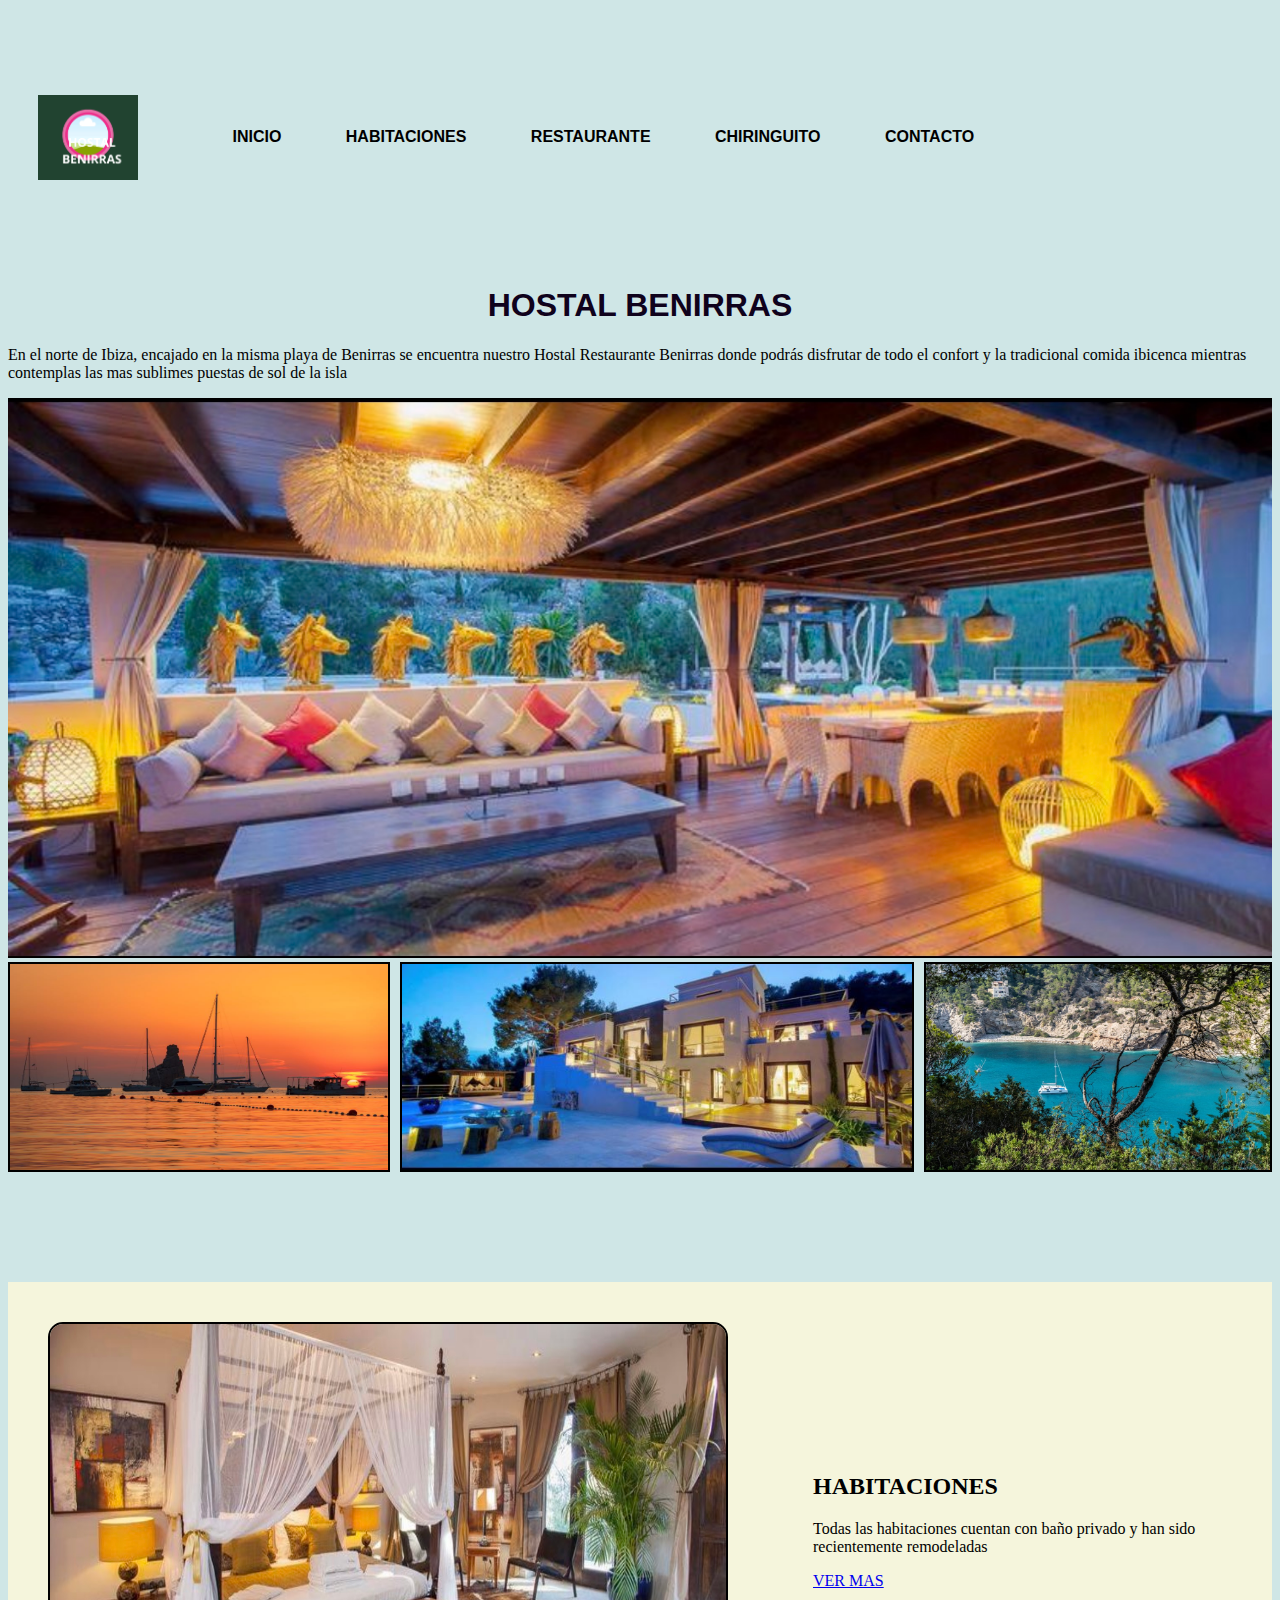
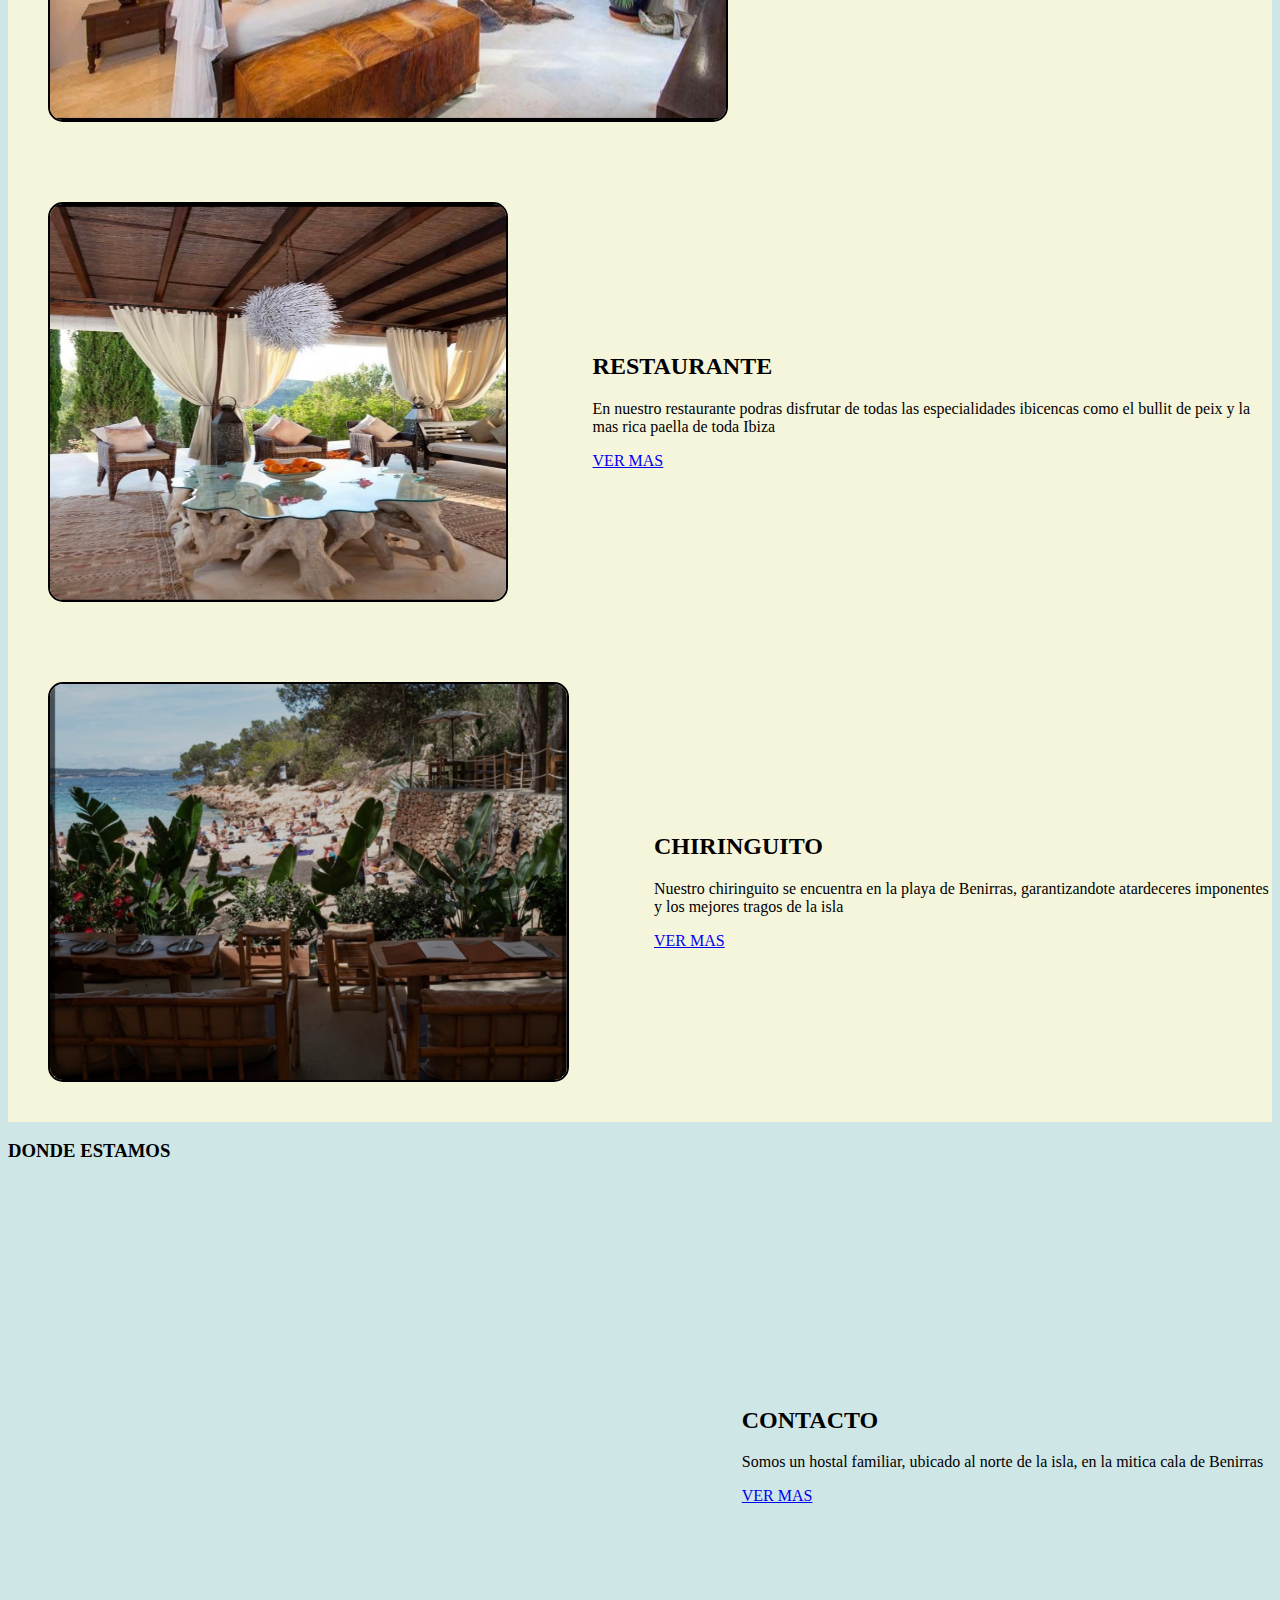
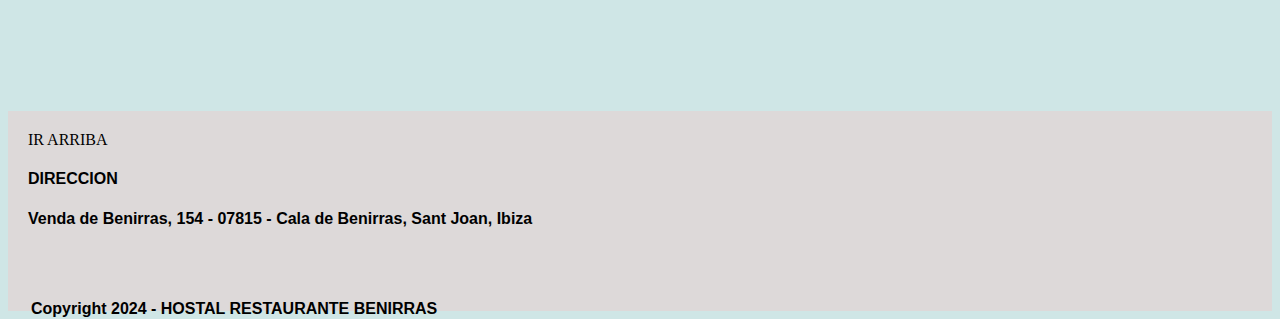
==== index.html @ 3ab4b7bf "Initial commit" ====
<!DOCTYPE html>
<html lang="en">
<head>
    <meta charset="UTF-8">
    <meta name="viewport" content="width=device-width, initial-scale=1.0">
    <title>HOSTAL BENIRRAS</title>
    <link rel="stylesheet" href="./css/style.css">
    <link rel="shortcut icon" href="./assets/LOGO.png" type="image/x-icon">

</head>
<body>
    <header id="top">
        
        <div>
           <img class="logo"src="./assets/LOGO chico.png" alt="logo HOSTAL BENIRRAS">
        </div>
        <nav> 
            <ul class="MENU">
                <li>   
                    <a href="./index.html">INICIO </a>

            </li>
        
        
        <Li><a href="./pages/habitaciones.html">HABITACIONES </a>

        </Li>
        <li><a href="./pages/restaurante.html">RESTAURANTE</a>

        </li>

        <li><a href="./pages/chiringuito.html">CHIRINGUITO</a>
            
        </li>

        <li>
            <a href="./pages/contacto.html">CONTACTO </a>

        </li>
    
           </ul>

        </nav>
    

    </header>
<main> 
    

  <h1> HOSTAL BENIRRAS</h1>
  <P> En el norte de Ibiza, encajado en la misma playa de Benirras se encuentra nuestro Hostal Restaurante Benirras donde podrás disfrutar de todo el confort y la tradicional comida ibicenca mientras contemplas las mas sublimes puestas de sol de la isla</P>
  <section>
    <div class="sol"> <img src="./assets/IMG_1711.jpeg" alt="comedor exterior"></div>
  
  </section>
  <section class="grid-container">
    <div class="grid-item-uno"><img src="./assets/2.jpg" alt="sol"></div>
    <div class="grid-item-dos"><img src="./assets/fachada.jpg" alt="hostal Benirras"></div>
    <div class="grid-item-tres"><img src="./assets/ibiza-cala-llonga.jpg" alt="cala"></div>
    
    
   
  </section>

  <section class="contenedor">

    <div class="habitaciones">
        <img class="habitacionfoto" src="./assets/IMG_1625.jpeg" alt="HABITACIONES HOSTAL BENIRRAS">   
     
       
    <div class="descuno">
        <h2>HABITACIONES</h2>
     <p class="uno"> Todas las habitaciones cuentan con baño privado y han sido recientemente remodeladas</p>
    <a href="./pages/habitaciones.html">VER MAS</a>
    </div>
</div> 


    <div class="restaurante">
     
         <img class="restfoto" src="./assets/IMG_1624.jpeg" alt="restaurante hostal benirras">
    <div class="descdos">
        <h2>RESTAURANTE</h2>
     <p> En nuestro restaurante podras disfrutar de todas las especialidades ibicencas como el bullit de peix y la mas rica paella de toda Ibiza</p>
     <a href="./pages/restaurante.html">VER MAS</a>
    </div>
    </div>


    <div class="chiringuito">

        <img class="chirinfoto" src="./assets/IMG_1633.jpeg" alt="CHIRINGUITO HOSTAL BENIRRAS">
      <div class="desctres">
        <h2>CHIRINGUITO</h2>
     <p>Nuestro chiringuito se encuentra en la playa de Benirras, garantizandote atardeceres imponentes y los mejores tragos de la isla</p>
     
     <a href="./pages/chiringuito.html">VER MAS</a>
      </div>
    </div>

</section>

<h3>DONDE ESTAMOS</h3>
<div class="nosotros">
    <iframe class="mapa" src="https://www.google.com/maps/embed?pb=!1m18!1m12!1m3!1d24774.0503848364!2d1.4331316386678121!3d39.089248447567904!2m3!1f0!2f0!3f0!3m2!1i1024!2i768!4f13.1!3m3!1m2!1s0x12993c6e19d5aa31%3A0x8f6f7ea4694f0ecc!2sCala%20Benirr%C3%A1s!5e0!3m2!1ses-419!2sar!4v1716602931156!5m2!1ses-419!2sar" width="600" height="450" style="border:0;" allowfullscreen="" loading="lazy" referrerpolicy="no-referrer-when-downgrade"></iframe>

<div>
    <h2>CONTACTO</h2>
    <p> Somos un hostal familiar, ubicado al norte de la isla, en la mitica cala de Benirras</p>
    <a href="./pages/contacto.html">VER MAS</a>
</div>

</div>






    </main>
   
<Footer>

    <div class="top">
        <a href="#top">IR ARRIBA</a>
    </div>
     <div class="fonts">
    <a href="http://fonts.google.com/" target="_blank">GOOGLE FONTS</a>
     </div>
     <h4>DIRECCION</h4>
    <h4> Venda de Benirras, 154 - 07815 - Cala de Benirras, Sant Joan, Ibiza</h4>
    <h6 class="copi"> Copyright 2024 - HOSTAL RESTAURANTE BENIRRAS </h6>

</Footer> 
</body>


</html>
---- css/style.css ----
* {
    margin: 20;
    padding: 0;
    box-sizing: border-box;
}

.logo {
    width: 100px;
}

body {
    background-color: rgb(207, 230, 230);
}

h1 {
    color: rgb(15, 2, 28);
}

h1 {
    font-family: "Roboto", sans-serif;
    font-weight: 900;
    font-style: normal;
    text-align: center;
}


p {
    color: rgb(10, 10, 10);
}

footer {
    background-color: rgb(221, 217, 217);
    height: 200px;
    padding-left: 20px;
    padding-top: 20px;
}

.copi {
    padding-top: 35px;
    padding-left: 3px;
    font-size: medium;
    font-family: "Roboto", sans-serif;
    font-weight: 700;
}

.top a {
    list-style: none;
    text-decoration: none;
    font-size: medium;
    color: black;
}

.fonts a {
    display: none;
}

ul {
    list-style: none;
}

ul li a {
    text-decoration: none;
    color: black;
}

header div {
    display: inline-block;
}

header,
nav,
ul,
li {
    display: inline-block;
}

header div img {
    vertical-align: middle;
}

header,
nav,
ul,
li {
    padding: 15px;
    margin: 15px;
}

header,
nav,
ul,
li {
    color: rgb(15, 2, 28);
}

header,
nav,
ul,
li {
    font-family: "Roboto", sans-serif;
    font-weight: 700;
    font-style: normal;
}

h4 {
    color: black;
    font-size: medium;
    font-family: "Roboto", sans-serif;
    font-style: normal;
    font-weight: 700;
}

.grid-container {
    display: grid;
}

.grid-container {
    grid-template-columns: auto auto auto auto;
    grid-template-rows: repeat(3, 100px);
    row-gap: 10px;
    column-gap: 10px;
}



img {
    width: 100%;
    height: 100%;
}

.grid-item-uno {
    grid-column: 1/3;
    grid-row: 1/3;
    border: 2px black solid;
}

.grid-item-dos {
    grid-column: 3/4;
    grid-row: 1/3;
    border: 2px black solid;
}

.grid-item-tres {
    grid-column: 4/5;
    grid-row: 1/3;
    border: 2px black solid;
}

.miliuno {
    width: 1150px;
    height: 539px;
    border: 2px black solid;
}

.milidos {
    width: 1150px;
    height: 539px;
    border: 2px black solid;
}

.militres {
    width: 1150px;
    height: 539px;
    border: 2px black solid;
}

.maruno {
    width: 1150px;
    height: 539px;
    border: 2px black solid;
}

.mardos {
    width: 1150px;
    height: 539px;
    border: 2px black solid;
}

.martres {
    width: 1150px;
    height: 539px;
    border: 2px black solid;
}

.soluno {
    width: 1150px;
    height: 539px;
    border: 2px black solid;
}

.soldos {
    width: 1150px;
    height: 539px;
    border: 2px black solid;
}

.soltres {
    width: 1150px;
    height: 539px;
    border: 2px black solid;
}

.grid-container-resto {
    display: grid;
}

.grid-container-resto {
    grid-template-columns: auto auto auto;
    grid-template-rows: repeat(3, 300px);
}

.restouno {
    grid-column: 1/3;
    grid-row: 1/3;
    border: 1px black solid;
}

.restocuatro {
    grid-column: 1/4;
    grid-row: 3/5;
    border: 1px black solid;
}

.restodos {
    border: 1px black solid;
}

.restotres {
    border: 1px black solid;
}

.contenedor {
    display: flexbox;
}

.contenedor div {
    background-color: beige;
    width: 1fr;
    height: 1fr;
}

.habitaciones {
    display: flex
}

.habitaciones {
    align-items: center;
    justify-content: center;
}

.habitacionfoto {
    width: 680px;
    height: 400px;
    border-radius: 15px;
    border: 2px black solid;
}

.habitaciones img {
    margin-right: 85px;
    margin-left: 40px;
    margin-top: 40px;
    margin-bottom: 40px;
}


.restaurante {
    display: flex
}

.restaurante {
    align-items: center;
    justify-content: center;
}

.restfoto {
    width: 570px;
    height: 400px;
    border-radius: 15px;
    border: 2px black solid;
}

.restaurante img {
    margin-right: 85px;
    margin-left: 40px;
    margin-top: 40px;
    margin-bottom: 40px;
}

.chiringuito {
    display: flex
}

.chiringuito {
    align-items: center;
    justify-content: center;
}

.chirinfoto {
    width: 680px;
    height: 400px;
    border-radius: 15px;
    border: 2px black solid;
}

.chiringuito img {
    margin-right: 85px;
    margin-left: 40px;
    margin-top: 40px;
    margin-bottom: 40px;
}

.nosotros {
    display: flex;
}

.nosotros {
    align-items: center;
    justify-content: center;
}

.mapa {
    margin-right: 85px;
    margin-left: 40px;
    margin-top: 40px;
    margin-bottom: 40px;
}


.contenedor div,
p {
    font-size: medium;
    color: black;
}

.mili p {
    font-family: "Roboto", sans-serif;
}

h3 {
    font-family: 'Times New Roman', Times, serif;
    font-weight: 600;
}

@media only screen and (max-width: 1132px) {
    header nav {
        display: flex;
        flex-direction: column;
    }

    header nav ul li {
        margin: 20px auto;
        list-style: none;
    }

    header nav ul li a {
        align-items: center;
        margin: 0 auto;
    }

    

}



@media only screen and (max-width: 600px)  {
    .grid-container {
        display: flex; flex-wrap: wrap;
    }

    .habitaciones {
        display: flex; flex-wrap: wrap;
    }
    .habitaciones img { max-width: 85%;}

    .restaurante {
        display: flex; flex-wrap: wrap;
    }
    .restaurante img {max-width: 80%;}

    .chiringuito {
        display: flex; flex-wrap: wrap;
    }
    .chiringuito img { max-width: 75%;}

    .nosotros {
        display: flex; flex-wrap: wrap;
    }
    .map { max-width: 100%;}
}
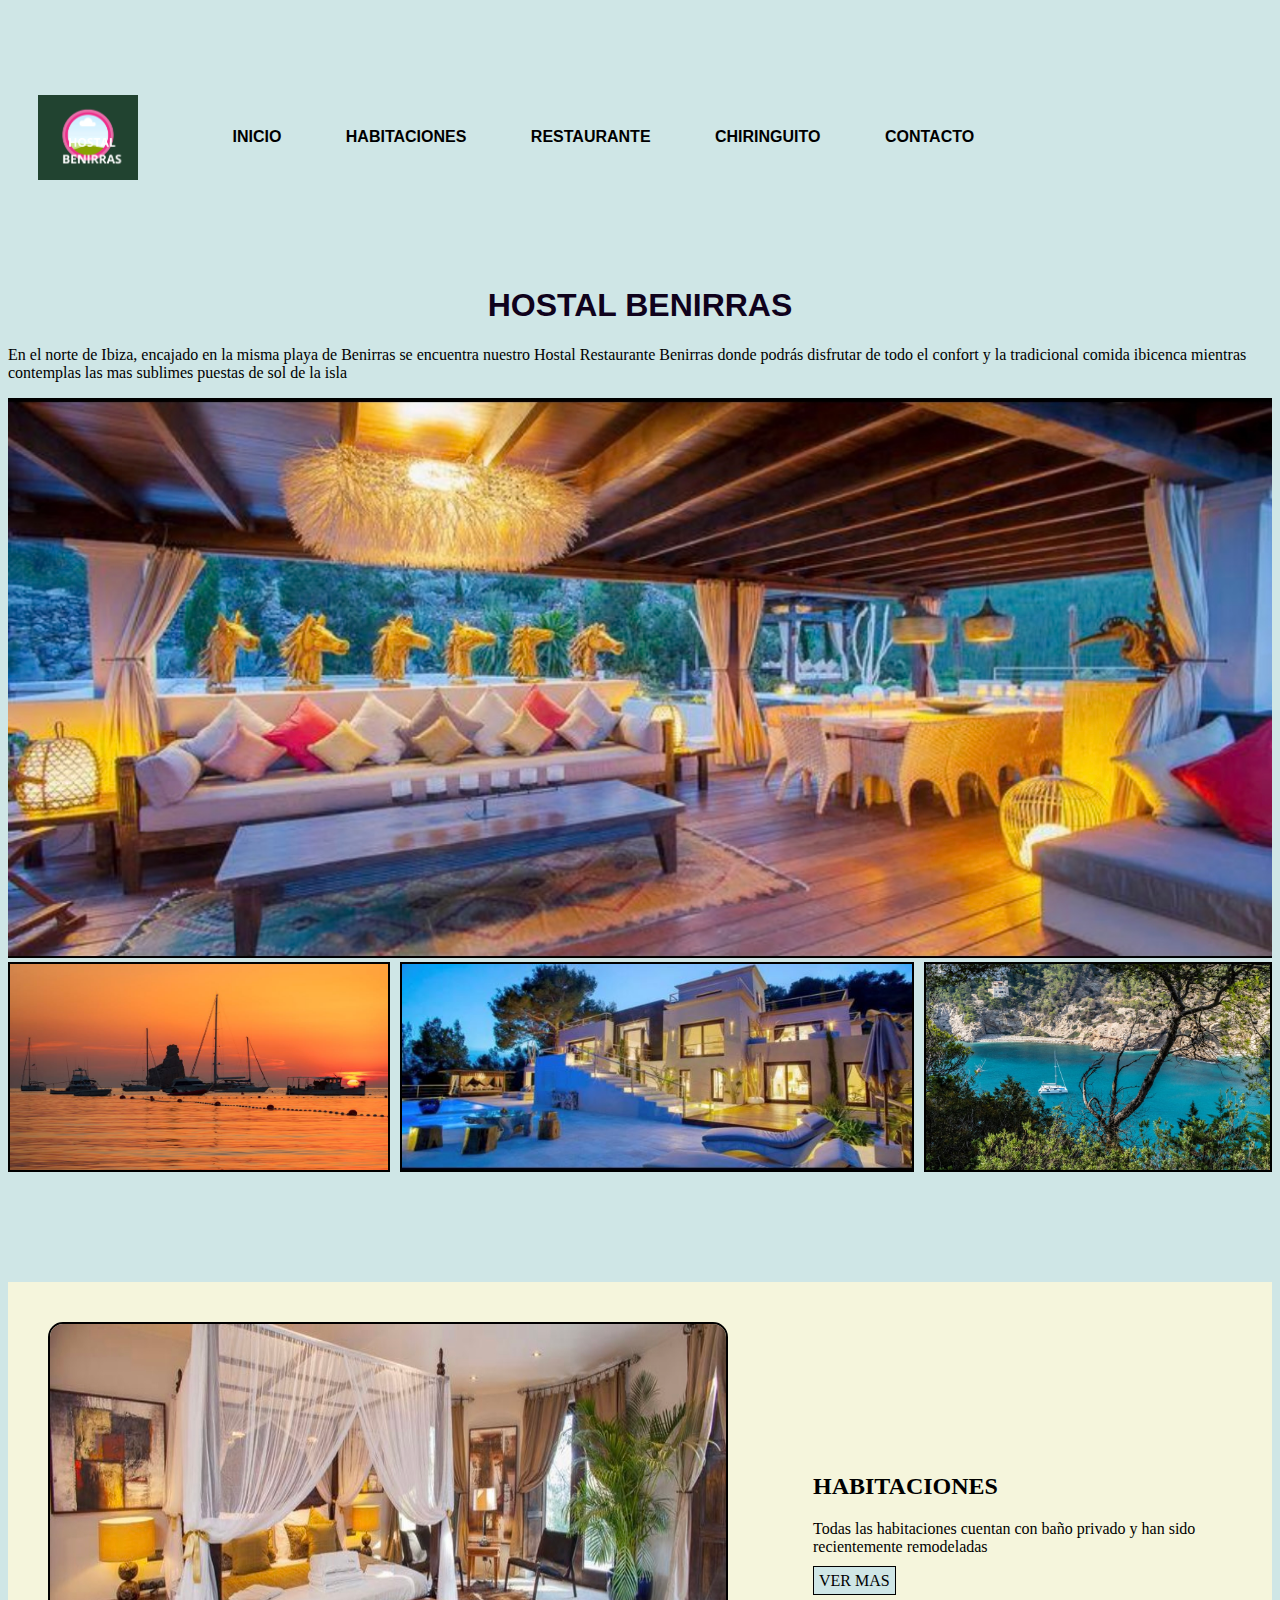
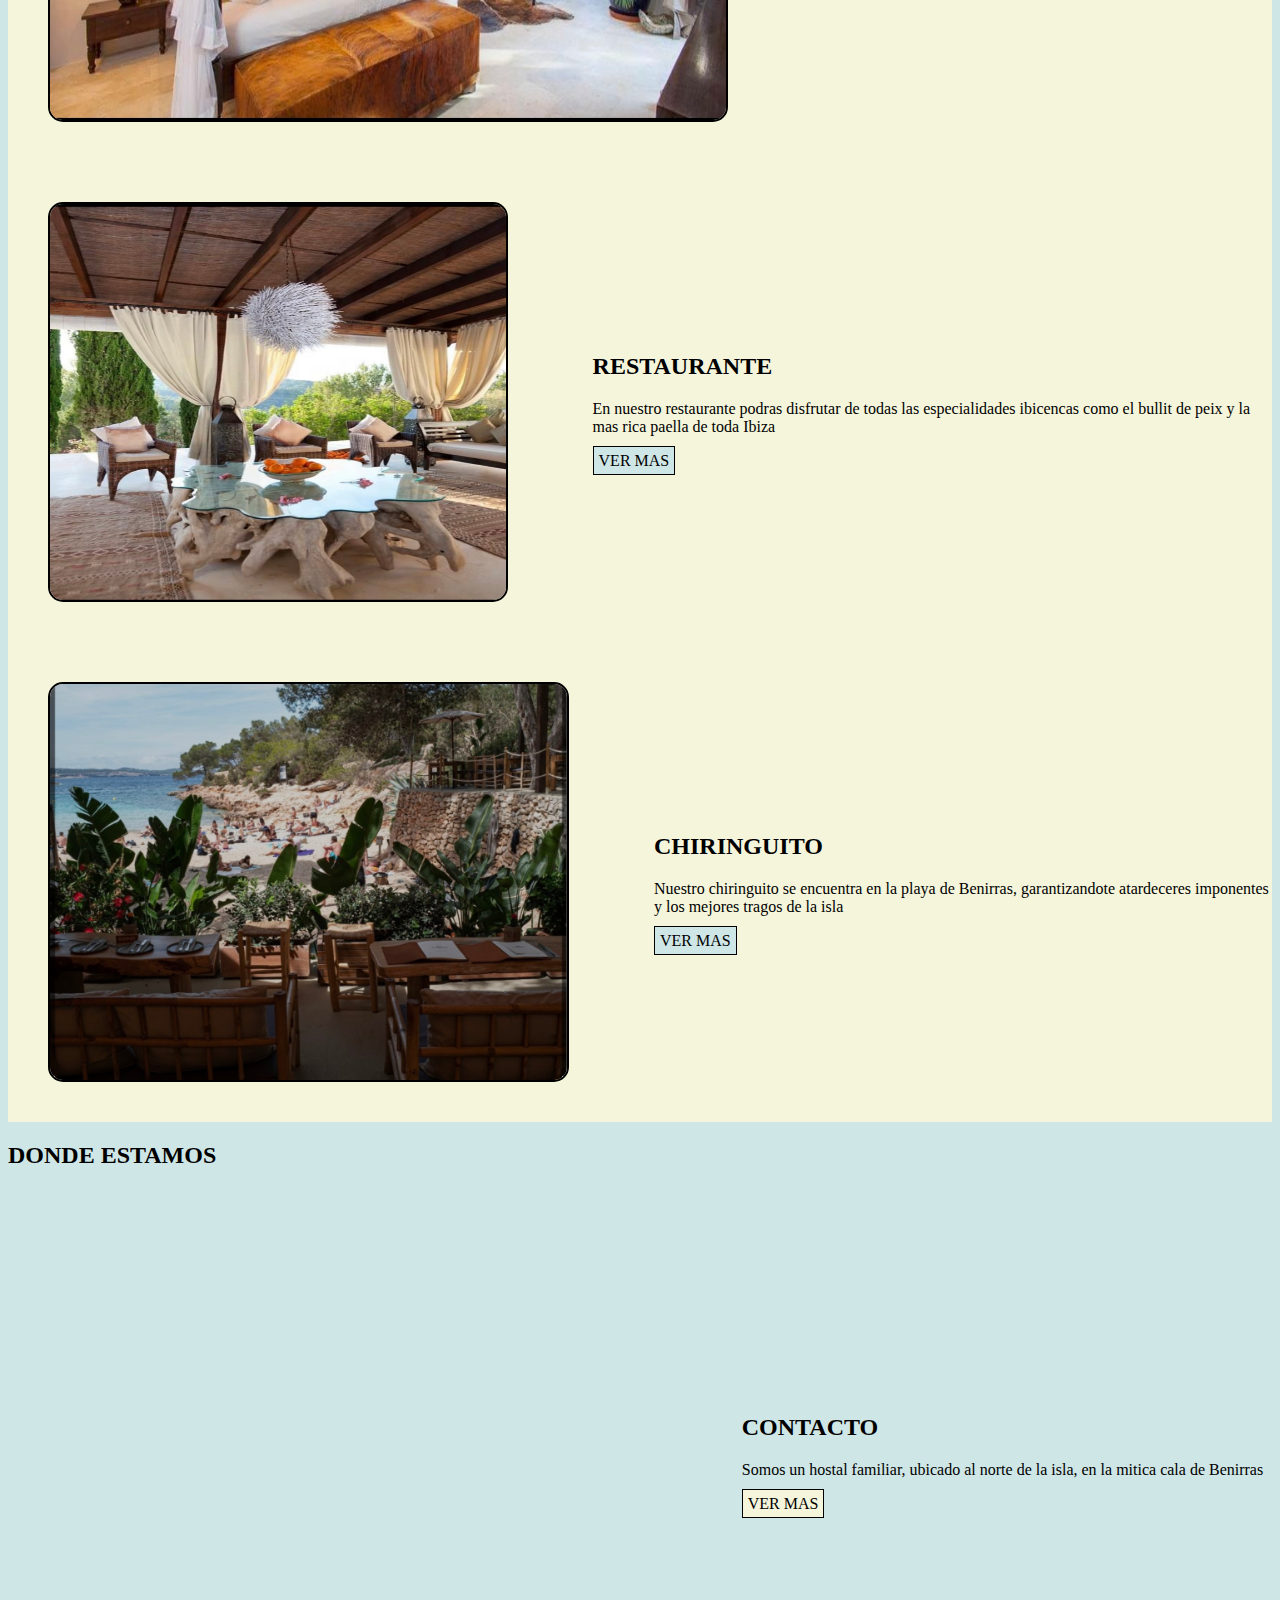
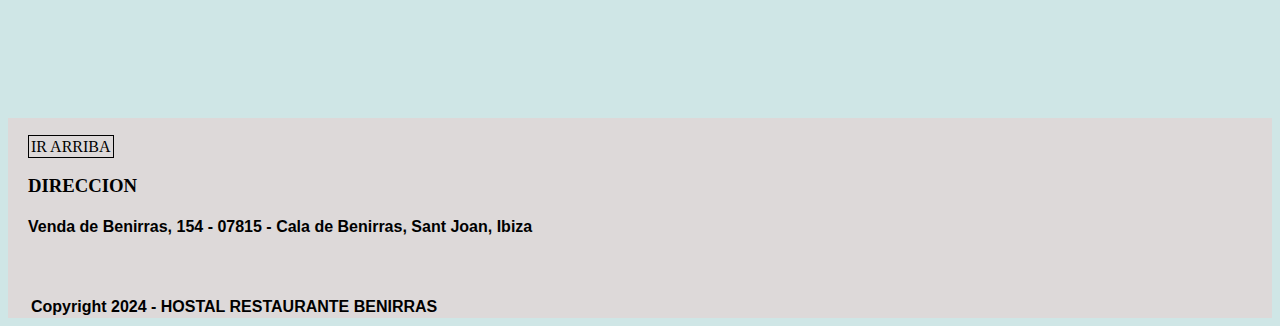
==== commit fe819210: "modificaciones" ====
--- a/index.html
+++ b/index.html
@@ -22,9 +22,9 @@
             </li>
         
         
-        <Li><a href="./pages/habitaciones.html">HABITACIONES </a>
+        <li><a href="./pages/habitaciones.html">HABITACIONES </a>
 
-        </Li>
+        </li>
         <li><a href="./pages/restaurante.html">RESTAURANTE</a>
 
         </li>
@@ -48,7 +48,7 @@
     
 
   <h1> HOSTAL BENIRRAS</h1>
-  <P> En el norte de Ibiza, encajado en la misma playa de Benirras se encuentra nuestro Hostal Restaurante Benirras donde podrás disfrutar de todo el confort y la tradicional comida ibicenca mientras contemplas las mas sublimes puestas de sol de la isla</P>
+  <p> En el norte de Ibiza, encajado en la misma playa de Benirras se encuentra nuestro Hostal Restaurante Benirras donde podrás disfrutar de todo el confort y la tradicional comida ibicenca mientras contemplas las mas sublimes puestas de sol de la isla</p>
   <section>
     <div class="sol"> <img src="./assets/IMG_1711.jpeg" alt="comedor exterior"></div>
   
@@ -71,7 +71,7 @@
     <div class="descuno">
         <h2>HABITACIONES</h2>
      <p class="uno"> Todas las habitaciones cuentan con baño privado y han sido recientemente remodeladas</p>
-    <a href="./pages/habitaciones.html">VER MAS</a>
+    <a href="./pages/habitaciones.html" class="mas">VER MAS</a>
     </div>
 </div> 
 
@@ -82,7 +82,7 @@
     <div class="descdos">
         <h2>RESTAURANTE</h2>
      <p> En nuestro restaurante podras disfrutar de todas las especialidades ibicencas como el bullit de peix y la mas rica paella de toda Ibiza</p>
-     <a href="./pages/restaurante.html">VER MAS</a>
+     <a href="./pages/restaurante.html" class="mas">VER MAS</a>
     </div>
     </div>
 
@@ -94,20 +94,20 @@
         <h2>CHIRINGUITO</h2>
      <p>Nuestro chiringuito se encuentra en la playa de Benirras, garantizandote atardeceres imponentes y los mejores tragos de la isla</p>
      
-     <a href="./pages/chiringuito.html">VER MAS</a>
+     <a href="./pages/chiringuito.html" class="mas">VER MAS</a>
       </div>
     </div>
 
 </section>
 
-<h3>DONDE ESTAMOS</h3>
+<h2>DONDE ESTAMOS</h2>
 <div class="nosotros">
     <iframe class="mapa" src="https://www.google.com/maps/embed?pb=!1m18!1m12!1m3!1d24774.0503848364!2d1.4331316386678121!3d39.089248447567904!2m3!1f0!2f0!3f0!3m2!1i1024!2i768!4f13.1!3m3!1m2!1s0x12993c6e19d5aa31%3A0x8f6f7ea4694f0ecc!2sCala%20Benirr%C3%A1s!5e0!3m2!1ses-419!2sar!4v1716602931156!5m2!1ses-419!2sar" width="600" height="450" style="border:0;" allowfullscreen="" loading="lazy" referrerpolicy="no-referrer-when-downgrade"></iframe>
 
 <div>
     <h2>CONTACTO</h2>
     <p> Somos un hostal familiar, ubicado al norte de la isla, en la mitica cala de Benirras</p>
-    <a href="./pages/contacto.html">VER MAS</a>
+    <a href="./pages/contacto.html" class="masmas">VER MAS</a>
 </div>
 
 </div>
@@ -119,7 +119,7 @@
 
     </main>
    
-<Footer>
+<footer>
 
     <div class="top">
         <a href="#top">IR ARRIBA</a>
@@ -127,11 +127,11 @@
      <div class="fonts">
     <a href="http://fonts.google.com/" target="_blank">GOOGLE FONTS</a>
      </div>
-     <h4>DIRECCION</h4>
+     <h3>DIRECCION</h3>
     <h4> Venda de Benirras, 154 - 07815 - Cala de Benirras, Sant Joan, Ibiza</h4>
-    <h6 class="copi"> Copyright 2024 - HOSTAL RESTAURANTE BENIRRAS </h6>
+    <h5 class="copi"> Copyright 2024 - HOSTAL RESTAURANTE BENIRRAS </h5>
 
-</Footer> 
+</footer> 
 </body>
 
 
--- a/css/style.css
+++ b/css/style.css
@@ -47,7 +47,7 @@
     list-style: none;
     text-decoration: none;
     font-size: medium;
-    color: black;
+    color: black; padding: 2px; border: 1px solid black;
 }
 
 .fonts a {
@@ -340,6 +340,16 @@
     font-family: 'Times New Roman', Times, serif;
     font-weight: 600;
 }
+.mas { color: black; text-decoration: none; padding: 5px;
+    background-color: rgb(207, 230, 230); border: 1px solid black;
+    }
+.masmas { color: black; text-decoration: none; padding: 5px;
+        background-color: beige; border: 1px solid black;
+        }
+
+
+
+
 
 @media only screen and (max-width: 1132px) {
     header nav {
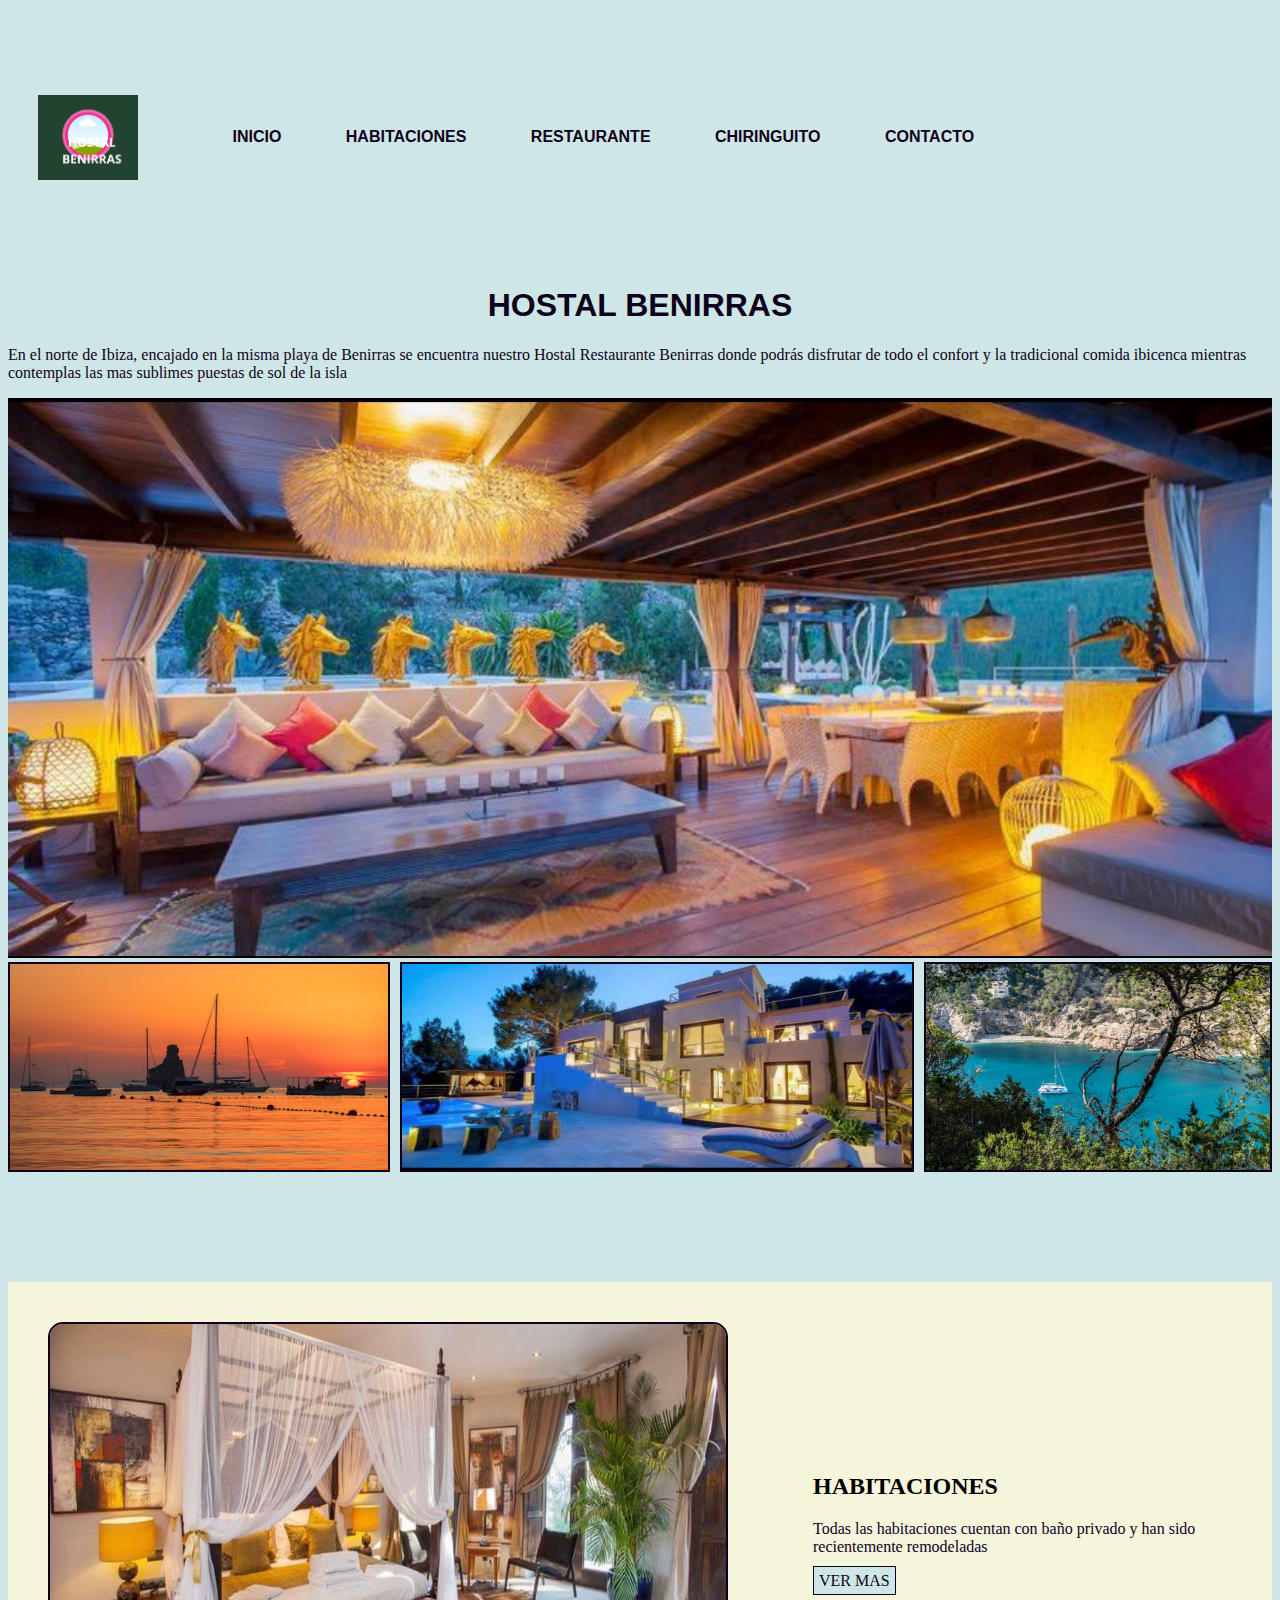
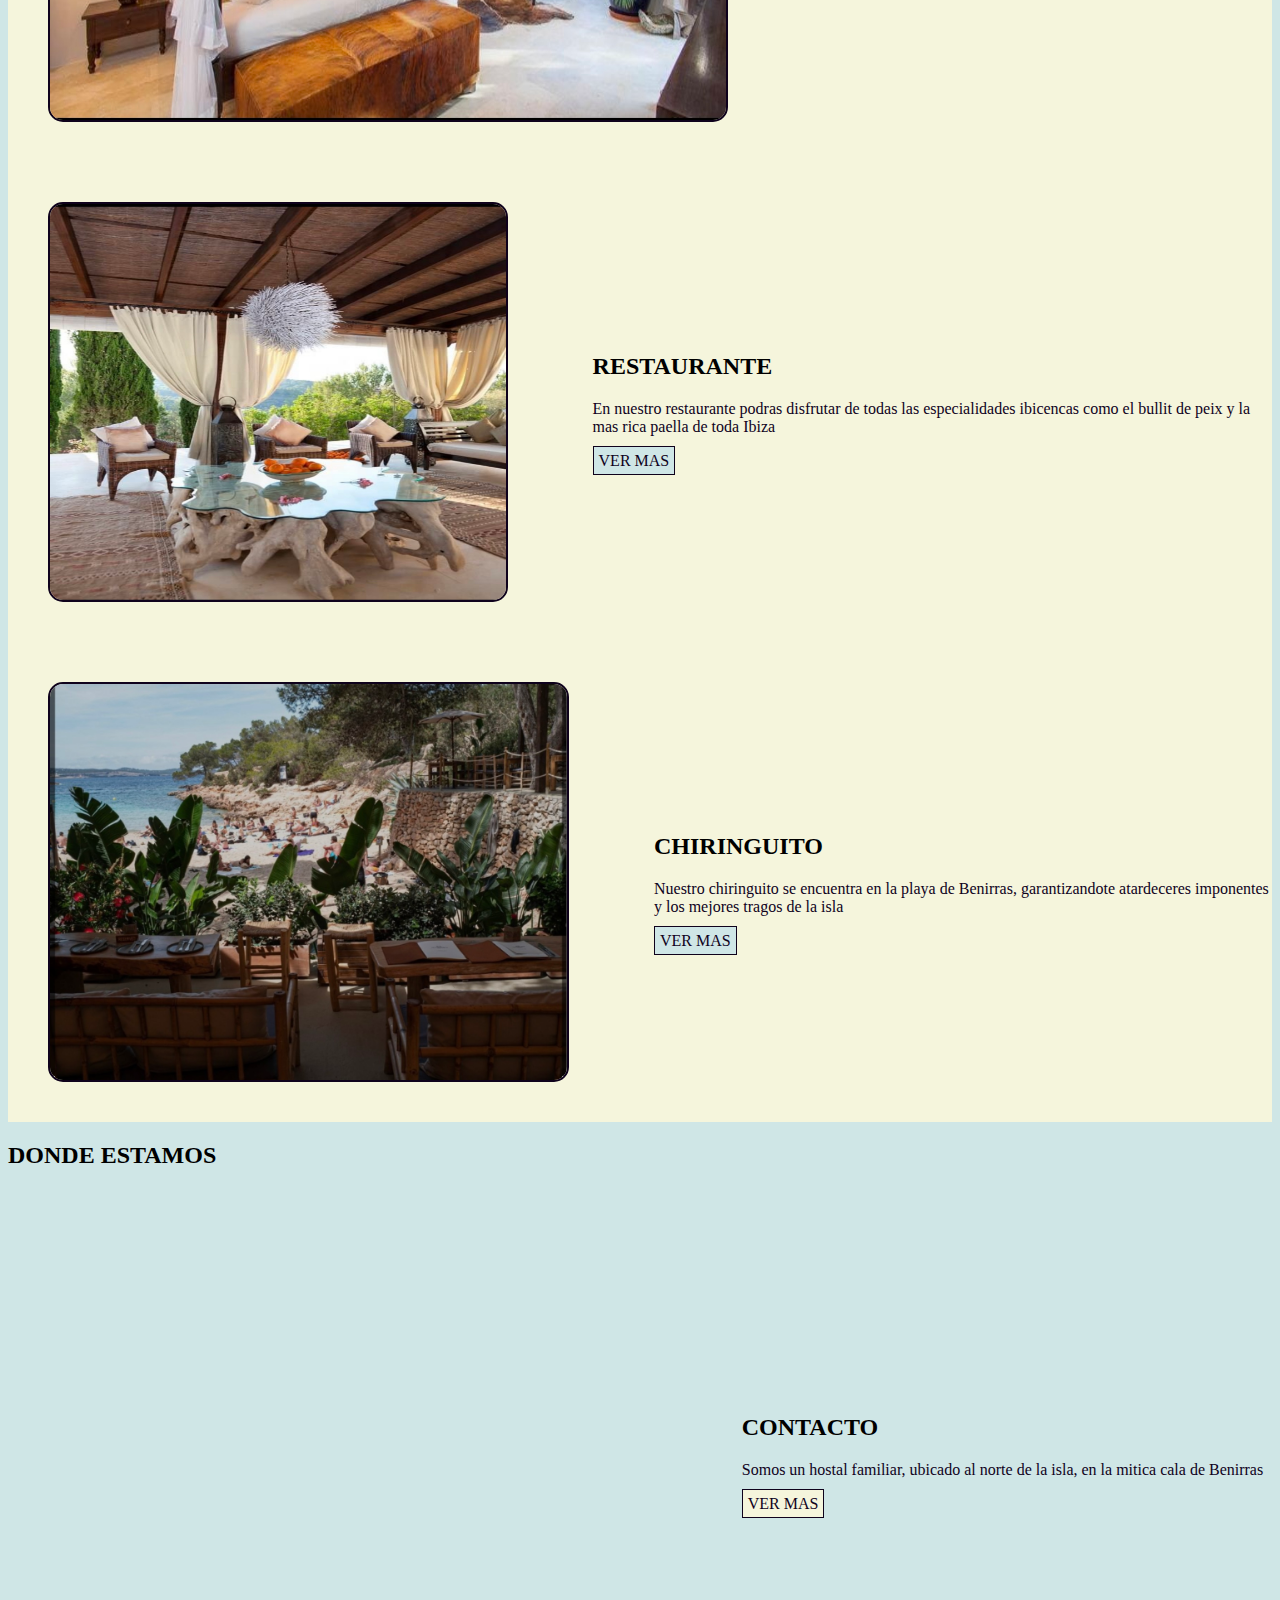
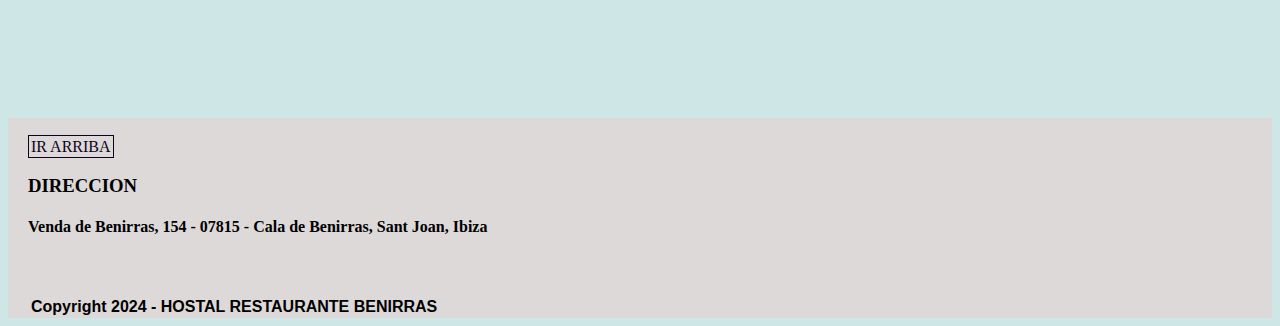
==== commit f5571860: "nuevas modificaciones" ====
--- a/index.html
+++ b/index.html
@@ -4,7 +4,7 @@
     <meta charset="UTF-8">
     <meta name="viewport" content="width=device-width, initial-scale=1.0">
     <title>HOSTAL BENIRRAS</title>
-    <link rel="stylesheet" href="./css/style.css">
+    <link rel="stylesheet" href="./css/estilo.css">
     <link rel="shortcut icon" href="./assets/LOGO.png" type="image/x-icon">
 
 </head>
--- a/css/estilo.css
+++ b/css/estilo.css
@@ -0,0 +1,310 @@
+* {
+  margin: 20;
+  padding: 0;
+  box-sizing: border-box;
+}
+
+body {
+  background-color: rgb(207, 230, 230);
+}
+
+.nosotros, .contenedor .chiringuito, .contenedor .restaurante, .contenedor .habitaciones {
+  display: flex;
+  align-items: center;
+  justify-content: center;
+}
+
+header {
+  display: inline-block;
+  padding: 15px;
+  margin: 15px;
+  color: rgb(15, 2, 28);
+  font-family: "Roboto", sans-serif;
+  font-weight: 700;
+  font-style: normal;
+}
+header div {
+  display: inline-block;
+}
+header div img {
+  vertical-align: middle;
+}
+header div .logo {
+  width: 100px;
+}
+header nav {
+  display: inline-block;
+  padding: 15px;
+  margin: 15px;
+  color: rgb(15, 2, 28);
+  font-family: "Roboto", sans-serif;
+  font-weight: 700;
+  font-style: normal;
+}
+header nav ul {
+  display: inline-block;
+  padding: 15px;
+  margin: 15px;
+  color: rgb(15, 2, 28);
+  font-family: "Roboto", sans-serif;
+  font-weight: 700;
+  font-style: normal;
+}
+header nav ul li {
+  display: inline-block;
+  padding: 15px;
+  margin: 15px;
+  color: rgb(15, 2, 28);
+  font-family: "Roboto", sans-serif;
+  font-weight: 700;
+  font-style: normal;
+}
+header nav ul li a {
+  text-decoration: none;
+  color: rgb(15, 2, 28);
+}
+
+h1 {
+  color: rgb(15, 2, 28);
+  font-family: "Roboto", sans-serif;
+  font-weight: 900;
+  font-style: normal;
+  text-align: center;
+}
+
+p {
+  color: rgb(15, 2, 28);
+}
+
+img {
+  width: 100%;
+  height: 100%;
+}
+
+.grid-container {
+  display: grid;
+  grid-template-columns: auto auto auto auto;
+  grid-template-rows: repeat(3, 100px);
+  row-gap: 10px;
+  -moz-column-gap: 10px;
+       column-gap: 10px;
+}
+.grid-container .grid-item-uno {
+  grid-column: 1/3;
+  grid-row: 1/3;
+  border: 2px rgb(15, 2, 28) solid;
+}
+.grid-container .grid-item-dos {
+  grid-column: 3/4;
+  grid-row: 1/3;
+  border: 2px rgb(15, 2, 28) solid;
+}
+.grid-container .grid-item-tres {
+  grid-column: 4/5;
+  grid-row: 1/3;
+  border: 2px rgb(15, 2, 28) solid;
+}
+
+.contenedor {
+  display: flexbox;
+}
+.contenedor div {
+  background-color: beige;
+  width: 1fr;
+  height: 1fr;
+}
+.contenedor p {
+  font-size: medium;
+  color: rgb(15, 2, 28);
+}
+.contenedor .habitacionfoto {
+  width: 680px;
+  height: 400px;
+  border-radius: 15px;
+  border: 2px rgb(15, 2, 28) solid;
+}
+.contenedor .habitaciones img {
+  margin-right: 85px;
+  margin-left: 40px;
+  margin-top: 40px;
+  margin-bottom: 40px;
+}
+.contenedor .restfoto {
+  width: 570px;
+  height: 400px;
+  border-radius: 15px;
+  border: 2px rgb(15, 2, 28) solid;
+}
+.contenedor .restaurante img {
+  margin-right: 85px;
+  margin-left: 40px;
+  margin-top: 40px;
+  margin-bottom: 40px;
+}
+.contenedor .chirinfoto {
+  width: 680px;
+  height: 400px;
+  border-radius: 15px;
+  border: 2px rgb(15, 2, 28) solid;
+}
+.contenedor .chiringuito img {
+  margin-right: 85px;
+  margin-left: 40px;
+  margin-top: 40px;
+  margin-bottom: 40px;
+}
+.contenedor h3 {
+  font-family: "Times New Roman", Times, serif;
+  font-weight: 600;
+}
+.contenedor .mas {
+  color: rgb(15, 2, 28);
+  text-decoration: none;
+  padding: 5px;
+  background-color: rgb(207, 230, 230);
+  border: 1px solid rgb(15, 2, 28);
+}
+
+.nosotros .mapa {
+  margin-right: 85px;
+  margin-left: 40px;
+  margin-top: 40px;
+  margin-bottom: 40px;
+}
+.nosotros .masmas {
+  color: rgb(15, 2, 28);
+  text-decoration: none;
+  padding: 5px;
+  background-color: beige;
+  border: 1px solid rgb(15, 2, 28);
+}
+
+h3 {
+  font-family: "Times New Roman", Times, serif;
+  font-weight: 600;
+}
+
+.miliuno .milidos .militres {
+  width: 1150px;
+  height: 539px;
+  border: 2px rgb(15, 2, 28) solid;
+}
+
+.maruno .mardos .martres {
+  width: 1150px;
+  height: 539px;
+  border: 2px rgb(15, 2, 28) solid;
+}
+
+.soluno .soldos .soltres {
+  width: 1150px;
+  height: 539px;
+  border: 2px rgb(15, 2, 28) solid;
+}
+
+.mili p {
+  font-family: "Roboto", sans-serif;
+}
+
+p {
+  color: rgb(10, 10, 10);
+}
+
+.grid-container-resto {
+  display: grid;
+  grid-template-columns: auto auto auto;
+  grid-template-rows: repeat(3, 300px);
+}
+.grid-container-resto .restouno {
+  grid-column: 1/3;
+  grid-row: 1/3;
+  border: 1px black solid;
+}
+.grid-container-resto .restocuatro {
+  grid-column: 1/4;
+  grid-row: 3/5;
+  border: 1px rgb(15, 2, 28) solid;
+}
+.grid-container-resto .restodos {
+  border: 1px rgb(15, 2, 28) solid;
+}
+.grid-container-resto .restotres {
+  border: 1px rgb(15, 2, 28) solid;
+}
+
+p {
+  color: rgb(15, 2, 28);
+}
+
+ul {
+  list-style: none;
+}
+ul ul li a {
+  text-decoration: none;
+  color: rgb(15, 2, 28);
+}
+
+footer {
+  background-color: rgb(221, 217, 217);
+  height: 200px;
+  padding-left: 20px;
+  padding-top: 20px;
+}
+footer .copi {
+  padding-top: 35px;
+  padding-left: 3px;
+  font-size: medium;
+  font-family: "Roboto", sans-serif;
+  font-weight: 700;
+}
+footer .top a {
+  list-style: none;
+  text-decoration: none;
+  font-size: medium;
+  color: rgb(15, 2, 28);
+  padding: 2px;
+  border: 1px solid rgb(15, 2, 28);
+}
+footer .fonts a {
+  display: none;
+}
+
+@media only screen and (max-width: 1132px) {
+  header nav {
+    display: flex;
+    flex-direction: column;
+  }
+  header nav ul li {
+    margin: 20px auto;
+    list-style: none;
+  }
+  header nav ul li a {
+    align-items: center;
+    margin: auto;
+  }
+}
+@media only screen and (max-width: 600px) {
+  .grid-container {
+    display: flex;
+    flex-wrap: wrap;
+  }
+  .habitaciones,
+  .restaurante,
+  .chiringuito,
+  .nosotros {
+    display: flex;
+    flex-wrap: wrap;
+  }
+  .habitaciones img {
+    max-width: 85%;
+  }
+  .restaurante img {
+    max-width: 80%;
+  }
+  .chiringuito img {
+    max-width: 75%;
+  }
+  .nosotros img.map {
+    max-width: 100%;
+  }
+}/*# sourceMappingURL=estilo.css.map */